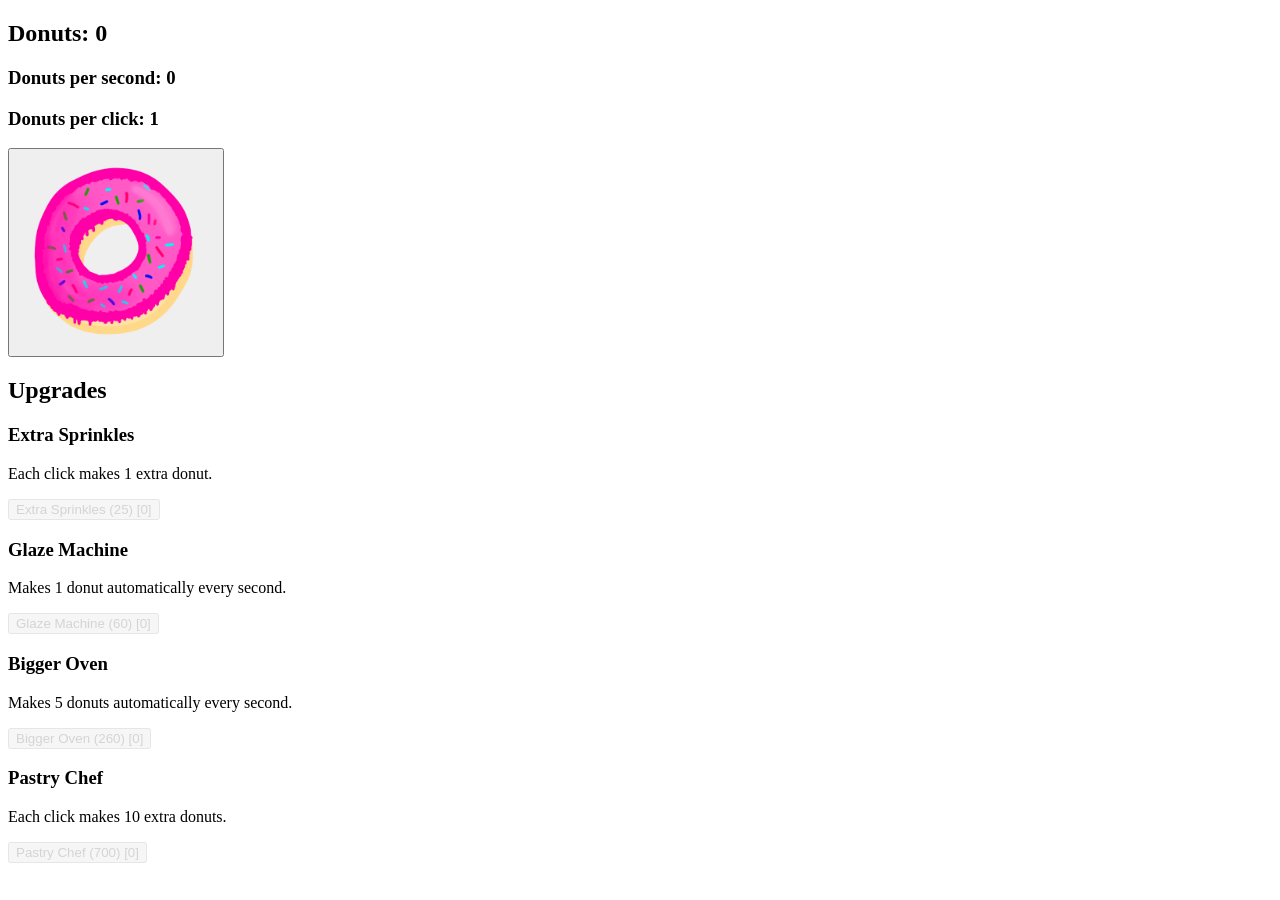
==== Donut.html @ 84c7abf9 "Upravy html oprava ikony stranky zmena jmeny html souboru" ====
<!DOCTYPE html>
<html lang="en">
<head>
    <meta charset="UTF-8">
    <meta name="viewport" content="width=device-width, initial-scale=1.0">
    <title>Donut Clicker</title>
    <link rel="icon" type="image/png" href="Assets/Images/DonutClickerIcon.png">
    <style href="style.css"></style>
</head>
<body>
    <div class="main">
        <div class="clicker">
            <h2 id="donuts">Donuts: 0</h2>
            <h3 id="dps">Donuts per second: 0</h3>
            <h3 id="dpc">Donuts per click: 1</h3>
            <button id="clicker-button" type="button">
                <img src="./Assets/Images/DonutClickerIcon.png" alt="A donut">
            </button>
        </div>
        <div class="upgrades">
            <h2>Upgrades</h2>
            <div class="upgrade" id="extra-sprinkles">
                    <h3>Extra Sprinkles</h3>
                    <p>Each click makes 1 extra donut.</p>
                    <button type="button" id="upgrade1">Buy for 25 donuts</button>
            </div>
            <div class="upgrade" id="glaze-machine">
                    <h3>Glaze Machine</h3>
                    <p>Makes 1 donut automatically every second.</p>
                    <button type="button" id="upgrade2">Buy for 60 donuts</button>
            </div>
            <div class="upgrade" id="bigger-oven">
                    <h3>Bigger Oven</h3>
                    <p>Makes 5 donuts automatically every second.</p>
                    <button type="button" id="upgrade3">Buy for 260 donuts</button>
            </div>
            <div class="upgrade" id="pastry-chef">
                    <h3>Pastry Chef</h3>
                    <p>Each click makes 10 extra donuts.</p>
                    <button type="button" id="upgrade4">Buy for 700 donuts</button>
            </div>
        </div>
    </div>
    <script src="mechanika.js"></script>
</body>
</html>
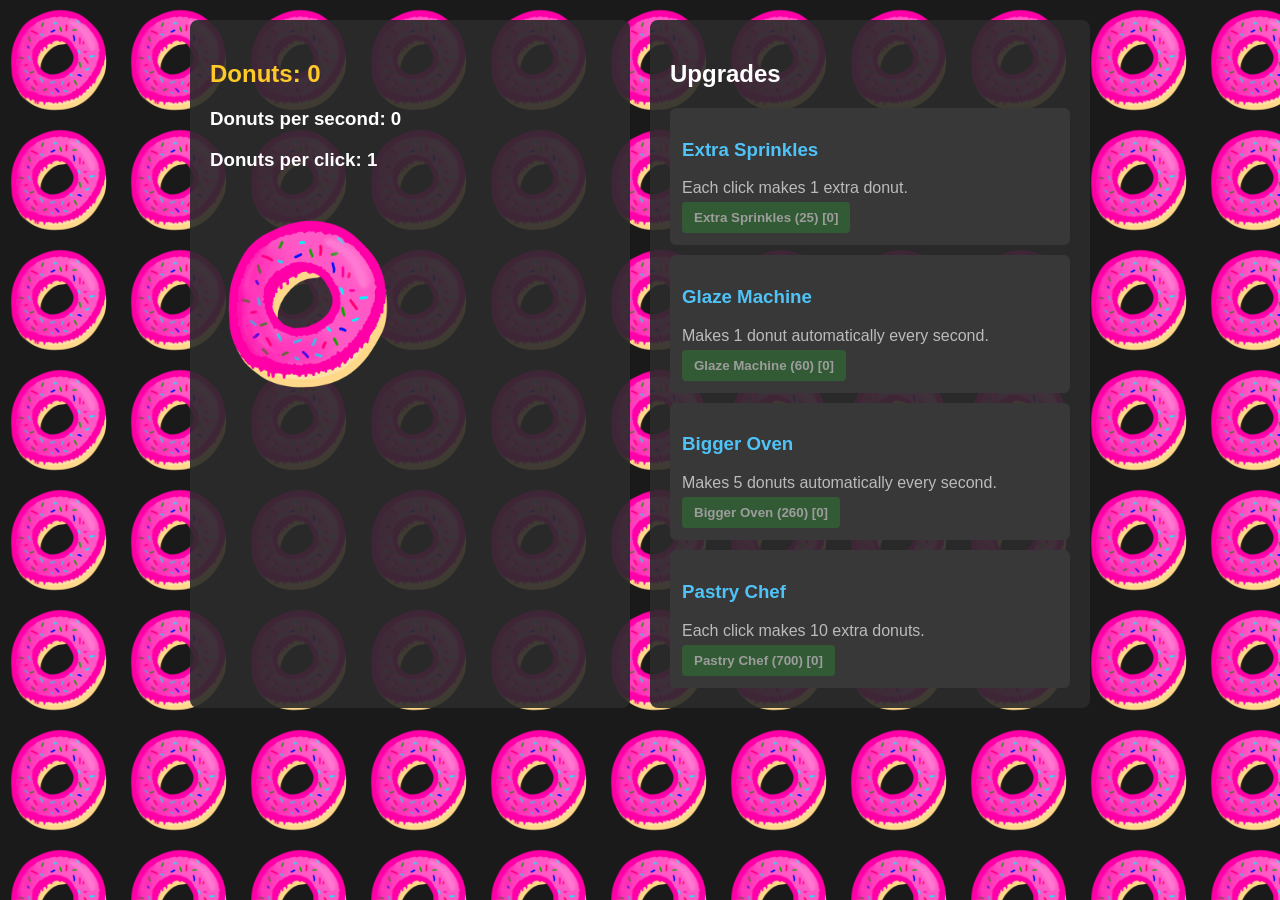
==== commit 7fbc6b23: "Oprava linknuti css zmenen radek 8 na <link rel="stylesheet" href="style.css">" ====
--- a/Donut.html
+++ b/Donut.html
@@ -5,7 +5,7 @@
     <meta name="viewport" content="width=device-width, initial-scale=1.0">
     <title>Donut Clicker</title>
     <link rel="icon" type="image/png" href="Assets/Images/DonutClickerIcon.png">
-    <style href="style.css"></style>
+    <link rel="stylesheet" href="style.css">
 </head>
 <body>
     <div class="main">
--- a/style.css
+++ b/style.css
@@ -0,0 +1,68 @@
+body {
+    font-family: Arial, sans-serif;
+    color: #ffffff;
+    margin: 20px;
+    
+    background-image: url('./Assets/Images/DonutClickerIcon.png');
+    background-repeat: repeat;      
+    background-size: 120px;       
+    background-color: #1a1a1a;      
+}
+
+.main {
+    display: flex;
+    gap: 20px;
+    max-width: 900px;
+    margin: 0 auto;
+}
+
+.clicker, .upgrades {
+    flex: 1;
+    background-color: rgba(43, 43, 43, 0.9); 
+    padding: 20px;
+    border-radius: 8px;
+}
+
+#donuts {
+    color: #ffca28;
+}
+
+#clicker-button {
+    background-color: transparent;
+    border: none;
+    outline: none;
+    padding: 0;
+    cursor: pointer;
+    margin-top: 15px;
+}
+
+#clicker-button img {
+    width: 200px;
+    display: block;
+    user-select: none;
+}
+
+.upgrade {
+    background-color: #383838;
+    padding: 12px;
+    margin-top: 10px;
+    border-radius: 6px;
+}
+
+.upgrade h3 {
+    color: #4fc3f7;
+}
+
+.upgrade p {
+    color: #bbb;
+    margin: 5px 0;
+}
+
+.upgrade button {
+    background-color: #2e7d32;
+    color: white;
+    border: none;
+    padding: 8px 12px;
+    border-radius: 4px;
+    font-weight: bold;
+}
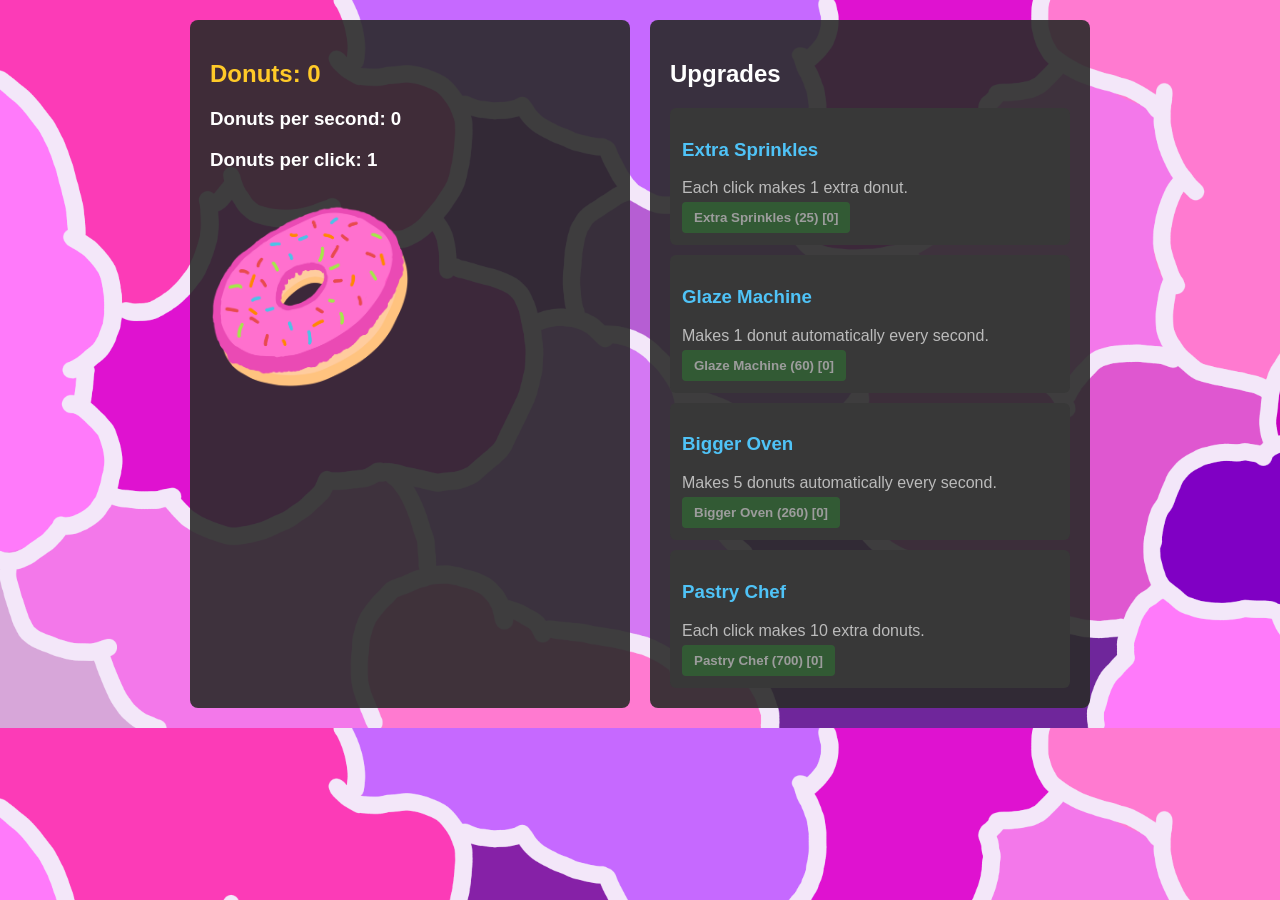
==== commit f8e31575: "Update Donut.html" ====
--- a/Donut.html
+++ b/Donut.html
@@ -14,7 +14,7 @@
             <h3 id="dps">Donuts per second: 0</h3>
             <h3 id="dpc">Donuts per click: 1</h3>
             <button id="clicker-button" type="button">
-                <img src="./Assets/Images/DonutClickerIcon.png" alt="A donut">
+                <img src="./Assets/Images/ClickIconDefault.png" alt="A donut">
             </button>
         </div>
         <div class="upgrades">
--- a/style.css
+++ b/style.css
@@ -3,9 +3,9 @@
     color: #ffffff;
     margin: 20px;
     
-    background-image: url('./Assets/Images/DonutClickerIcon.png');
+    background-image: url('./Assets/Images/ClickIconDefault.png');
     background-repeat: repeat;      
-    background-size: 120px;       
+    background-size: 120px;        
     background-color: #1a1a1a;      
 }
 
@@ -34,6 +34,16 @@
     padding: 0;
     cursor: pointer;
     margin-top: 15px;
+    transition: transform 0.05s ease, filter 0.05s ease;
+}
+
+#clicker-button:hover {
+    filter: brightness(1.15);
+}
+
+#clicker-button:active {
+    transform: scale(0.95) translateY(3px);
+    filter: brightness(1.3);
 }
 
 #clicker-button img {
@@ -65,4 +75,13 @@
     padding: 8px 12px;
     border-radius: 4px;
     font-weight: bold;
+    transition: transform 0.05s ease, background-color 0.1s ease;
+}
+
+.upgrade button:hover:not(:disabled) {
+    background-color: #388e3c;
+}
+
+.upgrade button:active:not(:disabled) {
+    transform: scale(0.96) translateY(2px);
 }
